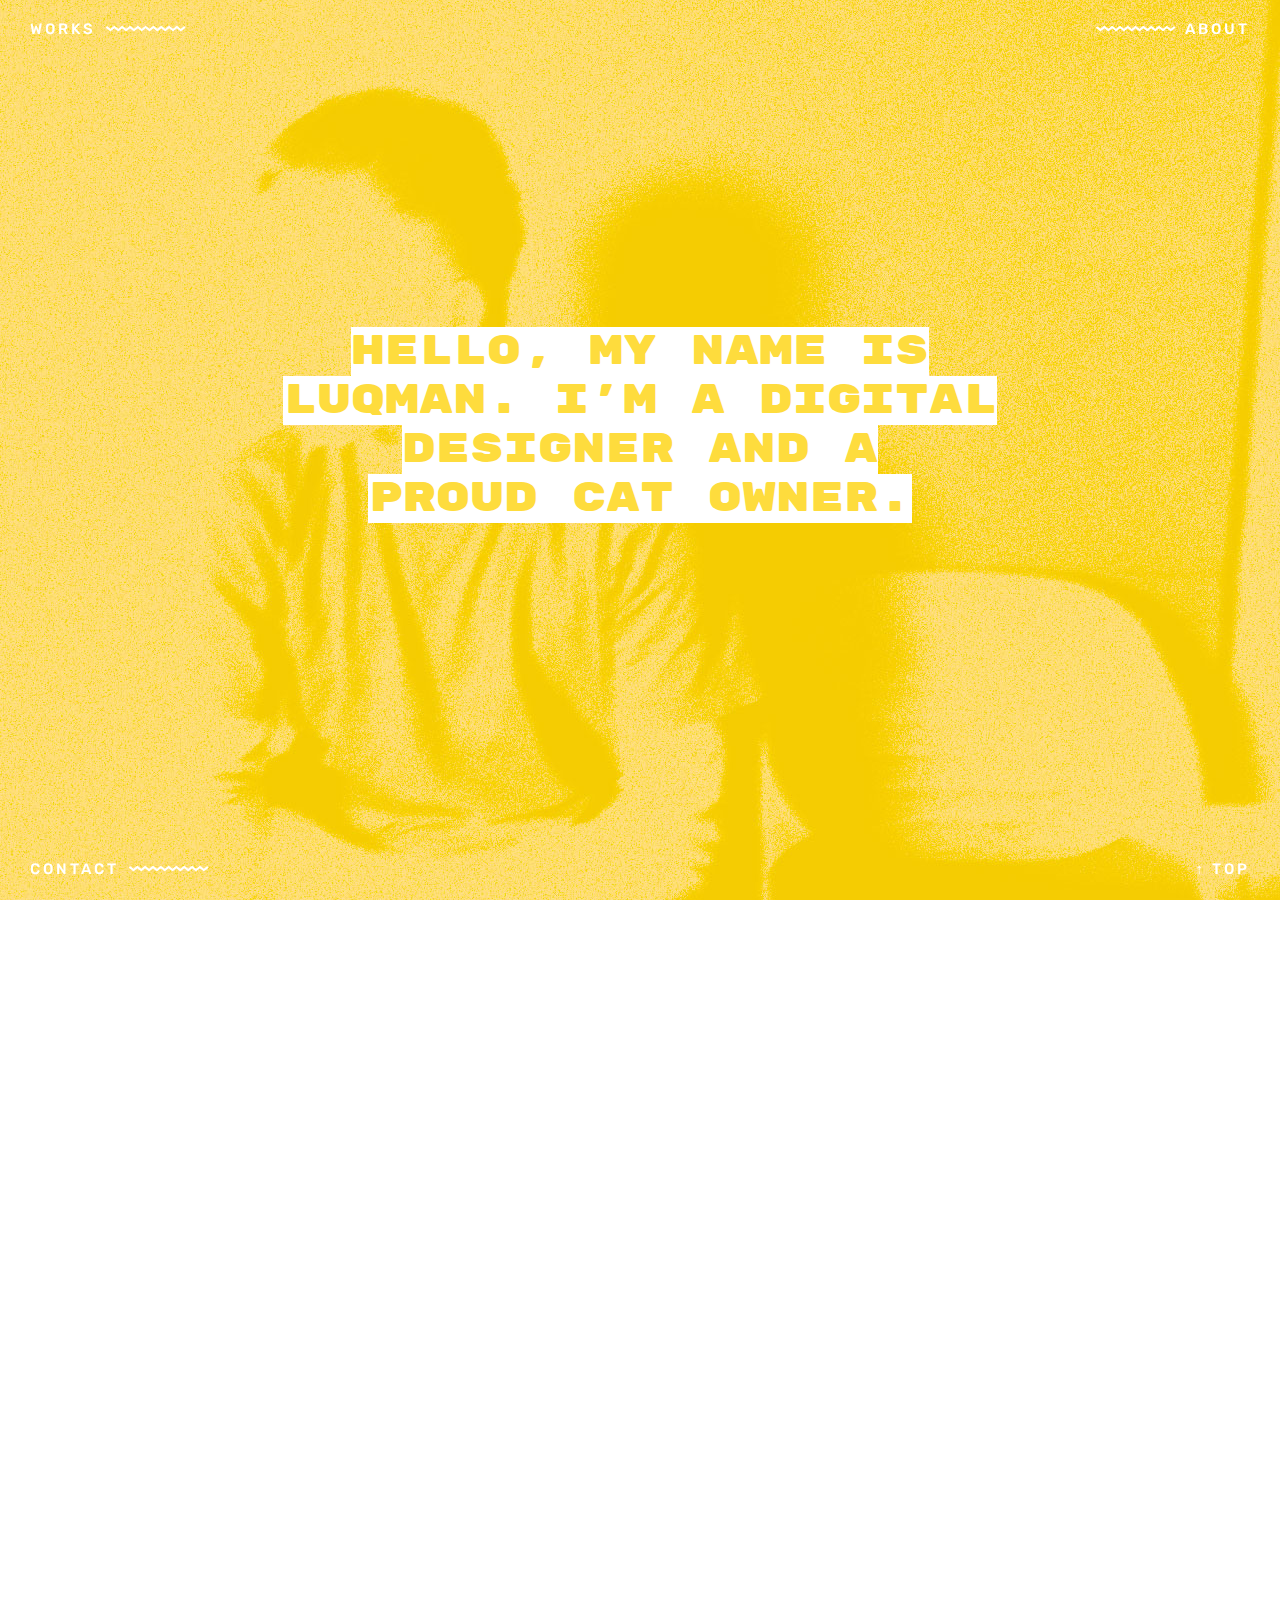
==== index.html @ 4cbdffbf "update" ====
<!doctype html>
<html>
<head>
<meta charset="UTF-8">
<meta name="viewport" content="width=device-width, initial-scale=1.0">
	<title>index</title>
	<link href="css/style.css" rel="stylesheet" type="text/css">
	<link href="https://fonts.googleapis.com/css?family=Inconsolata:400,700|Rubik+Mono+One|Rubik:300,300i,400,400i,500,500i,700,700i,900,900i" rel="stylesheet">
	<link rel="stylesheet" type="text/css" href="css/jquery.fullPage.css" />
    <link rel="stylesheet" href="css/animate.css" />
    <link rel="stylesheet" href="css/morphext.css">
    <script src="http://ajax.googleapis.com/ajax/libs/jquery/1.8.2/jquery.js" type="text/javascript"></script>
    <script src="js/vendors/jquery.easings.min.js"></script>
    <script type="text/javascript" src="js/jquery.fullPage.min.js"></script>
    <script type="text/javascript">
    	$(document).ready(function() {
        	$('#fullpage').fullpage();
    	});
	</script>
	

</head>

<body>
	<div id="header">
		<span class="navleft"><a href="#works">Works</a> <img src="images/zigzag3.png" style="padding-left:5px; padding-bottom:2px;"/></span>
		<span class="navright"><img src="images/zigzag3.png" style="padding-right:5px; padding-bottom:2px;"/> <a href="#about">About</a></span>
	</div>
	<div id="footer">
		<span class="navleft"><a href="#contact">Contact</a> <img src="images/zigzag3.png" style="padding-left:5px; padding-bottom:2px;"/></span>
		<span class="navright"><a href="#top">↑ Top</a></span>
	</div>
	
	<div id="fullpage">
   	
    	<div class="section s1" data-anchor="top">
    			<div class="topcontainer">
    				<div class="topcontent"><mark>Hello, my name is Luqman. I'm a digital designer and a <span id="js-rotating">proud cat owner., horrible gamer., true-blue shoe lover., serious bingewatcher.</span></mark></div>
    			</div>
    			
   				
    			
        <script src="js/morphext.min.js"></script>
        <script>
            $("#js-rotating").Morphext({
                animation: "bounceIn",
				speed: 3500,
                complete: function () {
                    console.log("This is called after a phrase is animated in! Current phrase index: " + this.index);
                }
            });
        </script>
        
    	</div>
    	
    	<div class="section s2" data-anchor="works">
    	<div class="slide">
    		<div class="projcol projcolleft">
    			<span>
    			<table class="alignr">
    				<tr>
    					<th class="projtitle">
    						The Missing Piece
    					</th>
    				</tr>
    				<tr class="mobilehide">
    					<th class="projdesc">
							<img src="images/tmphover.jpg" /> 
    					</th>
    				</tr>
    				<tr>
    					<td class="projdesc">
    						<p>I designed an advertising concept for a bike sharing system along with its mobile application user interface.<br><br></p>
    						<a href="themissingpiece.html"><div class="viewprojbtn">View Project</div></a>
    					</td>
    				</tr>
    			</table>
				</span>
    		</div>
    		<div class="projcol projcolleft">
    			<span>
    				<table class="alignl">
    				<tr>
    					<th class="projtitle">
    						Uptide
    					</th>
    				</tr>
    				<tr class="mobilehide">
    					<th class="projdesc">
							<img src="images/uptide.jpg" /> 
    					</th>
    				</tr>
    				<tr>
    					<td class="projdesc">
    						<p>I designed an advertising concept for a bike sharing system along with its mobile application user interface.<br><br></p>
    						<a href="uptide.html"><div class="viewprojbtn">View Project</div></a>
    					</td>
    				</tr>
    				</table>
    			</span>
    		</div>
    	</div>
		
		<div class="slide">
    		<div class="projcol projcolleft">
    			<span>
    			<table class="alignr">
    				<tr>
    					<th class="projtitle">
    						Castiel
    					</th>
    				</tr>
    				<tr class="mobilehide">
    					<th class="projdesc">
							<img src="images/castiel.png" /> 
    					</th>
    				</tr>
    				<tr>
    					<td class="projdesc">
    						<p>I designed an advertising concept for a bike sharing system along with its mobile application user interface.<br><br></p>
    						<a href="castiel.html"><div class="viewprojbtn">View Project</div></a>
    					</td>
    				</tr>
    			</table>
				</span>
    		</div>
    		<div class="projcol projcolleft">
    			<span>
    				<table class="alignl">
    				<tr>
    					<th class="projtitle">
    						Designed to Stay
    					</th>
    				</tr>
    				<tr class="mobilehide">
    					<th class="projdesc">
							<img src="images/dts/cover.jpg" /> 
    					</th>
    				</tr>
    				<tr>
    					<td class="projdesc">
    						<p>I designed an advertising concept for a bike sharing system along with its mobile application user interface.<br><br></p>
    						<a href="designedtostay.html"><div class="viewprojbtn">View Project</div></a>
    					</td>
    				</tr>
    				</table>
    			</span>
    		</div>
		</div>
		
		<div class="slide">
    		<div class="projcol projcolleft">
    			<span>
    			<table class="alignr">
    				<tr>
    					<th class="projtitle">
    						Know What to Say
    					</th>
    				</tr>
    				<tr class="mobilehide">
    					<th class="projdesc">
							<img src="images/kwts.jpg" /> 
    					</th>
    				</tr>
    				<tr>
    					<td class="projdesc">
    						<p>I designed an advertising concept for a bike sharing system along with its mobile application user interface.<br><br></p>
    						<a href="knowwhattosay.html"><div class="viewprojbtn">View Project</div></a>
    					</td>
    				</tr>
    			</table>
				</span>
    		</div>
    		<div class="projcol projcolleft">
    			<span>
    				<table class="alignl">
    				<tr>
    					<th class="projtitle">
    						Singapore Design Week
    					</th>
    				</tr>
    				<tr class="mobilehide">
    					<th class="projdesc">
							<img src="images/sdw.jpg" /> 
    					</th>
    				</tr>
    				<tr>
    					<td class="projdesc">
    						<p>I designed an advertising concept for a bike sharing system along with its mobile application user interface.<br><br></p>
    						<a href="sgdesignweek.html"><div class="viewprojbtn">View Project</div></a>
    					</td>
    				</tr>
    				</table>
    			</span>
    		</div>
		</div>
 		
  		</div>
   		
   		
    	<div class="section s3" data-anchor="about">
    		<div class="aboutpic">About<br>Me</div>
    		<div class="aboutcont">
    			My name is Luqman Huqqim (that's pronounced <i><strong>ha-kim</strong></i>), currently a final year student pursuing a diploma in Communication Design in Temasek Polytechnic, and I'm an aspiring digital designer. I can design websites, user interfaces and create motion graphics. Oh, and print designs too. When I'm not switching tabs between Photoshop and Illustrator, I'm probably on my bed watching my favourite tv series or teasing my cats. If you ask me to eat a whole tub of sushi I could probably do that too.
    			<br><br>
    			Listen to what I'm listening to on <a href="https://open.spotify.com/user/whoresan" target="_blank" style="font-weight:700;">spotify</a>
    		</div>
    	</div>
    	<div class="section s4" data-anchor="contact">
    		<div class="contactcont">
    			Email — <strong>luqmanhuq@gmail.com</strong><br>
    			Pinterest — <a href="https://www.pinterest.com/luqmanhuq/<br>"><strong>@luqmanhuq</strong></a><br>
    			Instagram — <a href="https://www.pinterest.com/luqmanhuq/<br>"><strong>@g4ggers</strong></a>
    		</div>
    	</div>
	</div>
</body>
</html>
---- css/style.css ----
@charset "UTF-8";
/* CSS Document */

* {
	box-sizing:border-box;
}

a {
	text-decoration:none;
}

body {
	background-color:#fff;
	max-height: 100%;
	font-family: 'Lato', sans-serif;
	font-size:14px;
	margin:0;
	font-weight:300;
}

.topcontainer {
	width:80%;
	margin-left:auto;
	margin-right:auto;
	text-align:center;
	padding-top:50px;
}

.topcontent {
	font-family:'Rubik Mono One', sans-serif;
	font-size:40px;
	text-align:center;
	width:80%;
	margin-left:auto;
	margin-right:auto;
	position:relative;
	top:-50px;
}

.topcontent mark {
	color:#fedc3d;
	text-align:center;
	
	background-color:white;
}

#header, #footer{
	background-color:none;
	position:fixed;
	height: 50px;
	display:block;
	width: 100%;
	z-index:9;
	color: #f2f2f2;
	padding: 20px 0 0 0;
}

#header{
	top:0px;
}
	
#footer{
	bottom:0px;
	margin-bottom:10px;
}

#header a, #footer a {
	font-family:'Rubik', sans-serif;
	font-size:15px;
	font-weight:500;
	text-decoration:none;
	text-transform:uppercase;
	letter-spacing:3px;
	color:#fff;
}

#header a:hover {
	text-decoration:line-through;
}

#footer a:hover {
	text-decoration:line-through;
}

.navright {
	float:right;
	padding-right:30px;
}

.navleft {
	padding-left:30px;
}

.symbolsize {
	font-size:20px;
}

.section {
	color:#fff;
}

.projcol {
	display:table;
	width:50%;
	height:100%;
	float:left;
	padding:50px;
}

.projcol span {
	display:table-cell;
	vertical-align:middle;
}

.projcol img {
	max-width:100%;
	opacity:0.8;
	-webkit-transition:0.2s;
	-moz-transition:0.2s;
	-oz-transition:0.2s;
	transition:0.2s;
}

.projcol img:hover {
	opacity:1;
	-webkit-transition:0.2s;
	-moz-transition:0.2s;
	-oz-transition:0.2s;
	transition:0.2s;
}

.projcol table {
	max-width:55%;
	padding:0;
	border-collapse:separate;
	border:none;
}

.projcol td {
	text-align:left;
}

.projcolleft {
	text-align:left;
}

.projcolright {
	text-align:left;
}

.projtitle {
	font-family:'Rubik', sans-serif;
	font-size:15px;
	letter-spacing:3px;
	color:#fff;
	text-transform:uppercase;
	font-weight:500;
	opacity:0.9;
}

.projdesc {
	padding:10px;
	background-color:rgba(255,255,255,0.8);
	color:#111;
	font-family:'Inconsolata', monospace;
}

.viewprojbtn {
	border:1px solid #111;
	text-align:center;
	padding:10px 10px 10px 10px;
	overflow:auto;
	font-family:'Rubik', sans-serif;
	font-size:12px;
	font-weight:300;
	text-transform:uppercase;
	letter-spacing:2px;
	color:#111;
	text-decoration:line-through;
}

.viewprojbtn:hover {
	background-color:#111;
	color:white;
}

h6 {
	font-family:'Rubik', sans-serif;
	font-size:15px;
	font-weight:500;
	text-transform:uppercase;
	letter-spacing:3px;
	margin:0;
	margin-bottom:10px;
}

.vertalign {
	vertical-align:center;
}

.projcont img:hover {
  animation: shake 0.82s cubic-bezier(.36,.07,.19,.97) both;
  transform: translate3d(0, 0, 0);
  backface-visibility: hidden;
  perspective: 1000px;
}

.floatr {
	float:right;
}

.aboutcont {
	font-family:'Inconsolata', monospace;
	font-size:15px;
	font-weight:100;
	width:50%;
	margin-left:auto;
	margin-right:auto;
	color:#94B2B9;
	background-color:rgba(255,255,255,0.7);
	padding:15px;
}

.aboutpic {
	background-image:url("../images/self.jpg");
	background-repeat:no-repeat;
	background-size:cover;
	width:50%;
	height:50%;
	margin-left:auto;
	margin-right:auto;
	font-family:'Rubik Mono One', sans-serif;
	font-size:50px;
	letter-spacing:1px;
	padding:10px;
	padding-left:18px;
	color:rgba(148,178,185,1.00);
	opacity:0.7;
}

.contactcont {
	width:100%;
	text-align:center;
}

.aboutcont a, .contactcont a {
	color:#94B2B9;
}

.aboutcont a:hover, .contactcont a:hover {
	border-bottom:1px solid #94B2B9;
}

.aboutcont a:visited, .contactcont a:visited {
	color:#94B2B9;
}

strong {
	font-weight:500;
}

td p {
	font-family:'Inconsolata', monospace;
	font-size:14px;
	font-weight:300;
	color:#111;
	margin:0;
}

table.alignr {
	float:right;
}

table.alignl {
	float:left;
}

@keyframes shake {
  10%, 90% {
    transform: translate3d(-1px, 0, 0);
  }
  
  20%, 80% {
    transform: translate3d(2px, 0, 0);
  }

  30%, 50%, 70% {
    transform: translate3d(-4px, 0, 0);
  }

  40%, 60% {
    transform: translate3d(4px, 0, 0);
  }
}

@media only screen and (max-width: 768px) {
	.aboutcont, .aboutpic {
		width:90%;
	}
	
	.topcontent {
		font-size:30px;
		text-align:center;
	}
	
	.topcontent mark {
		background-color:transparent;
		color:#fff;
		text-align:center;
	}
}

@media only screen and (max-width: 375px) {
	td p {
	}
	
	.projcol {
		float:none;
		height:50%;
		width:100%;
		padding:0;
	}
	
	.projcol table {
	width:100%;
	}
	
	#header img, #footer img {
		display:none;
	}
	
	.mobilehide {
		display:none;
	}
	
	table {
		align-items: center;
	}
	
	table.alignr, table.alignl {
		float:none;
		margin-left:auto;
		margin-right:auto;
	}
	
	.aboutcont, .aboutpic {
		width:90%;
	}
	
	.aboutpic {
		height:20%;
	}
	
	.topcontent {
		font-size:20px;
		text-align:left;
	}
	
	.topcontent mark {
		background-color:transparent;
		color:#fff;
		text-align:left;
	}
}
---- css/morphext.css ----
.morphext > .animated {
    display: inline-block;
}
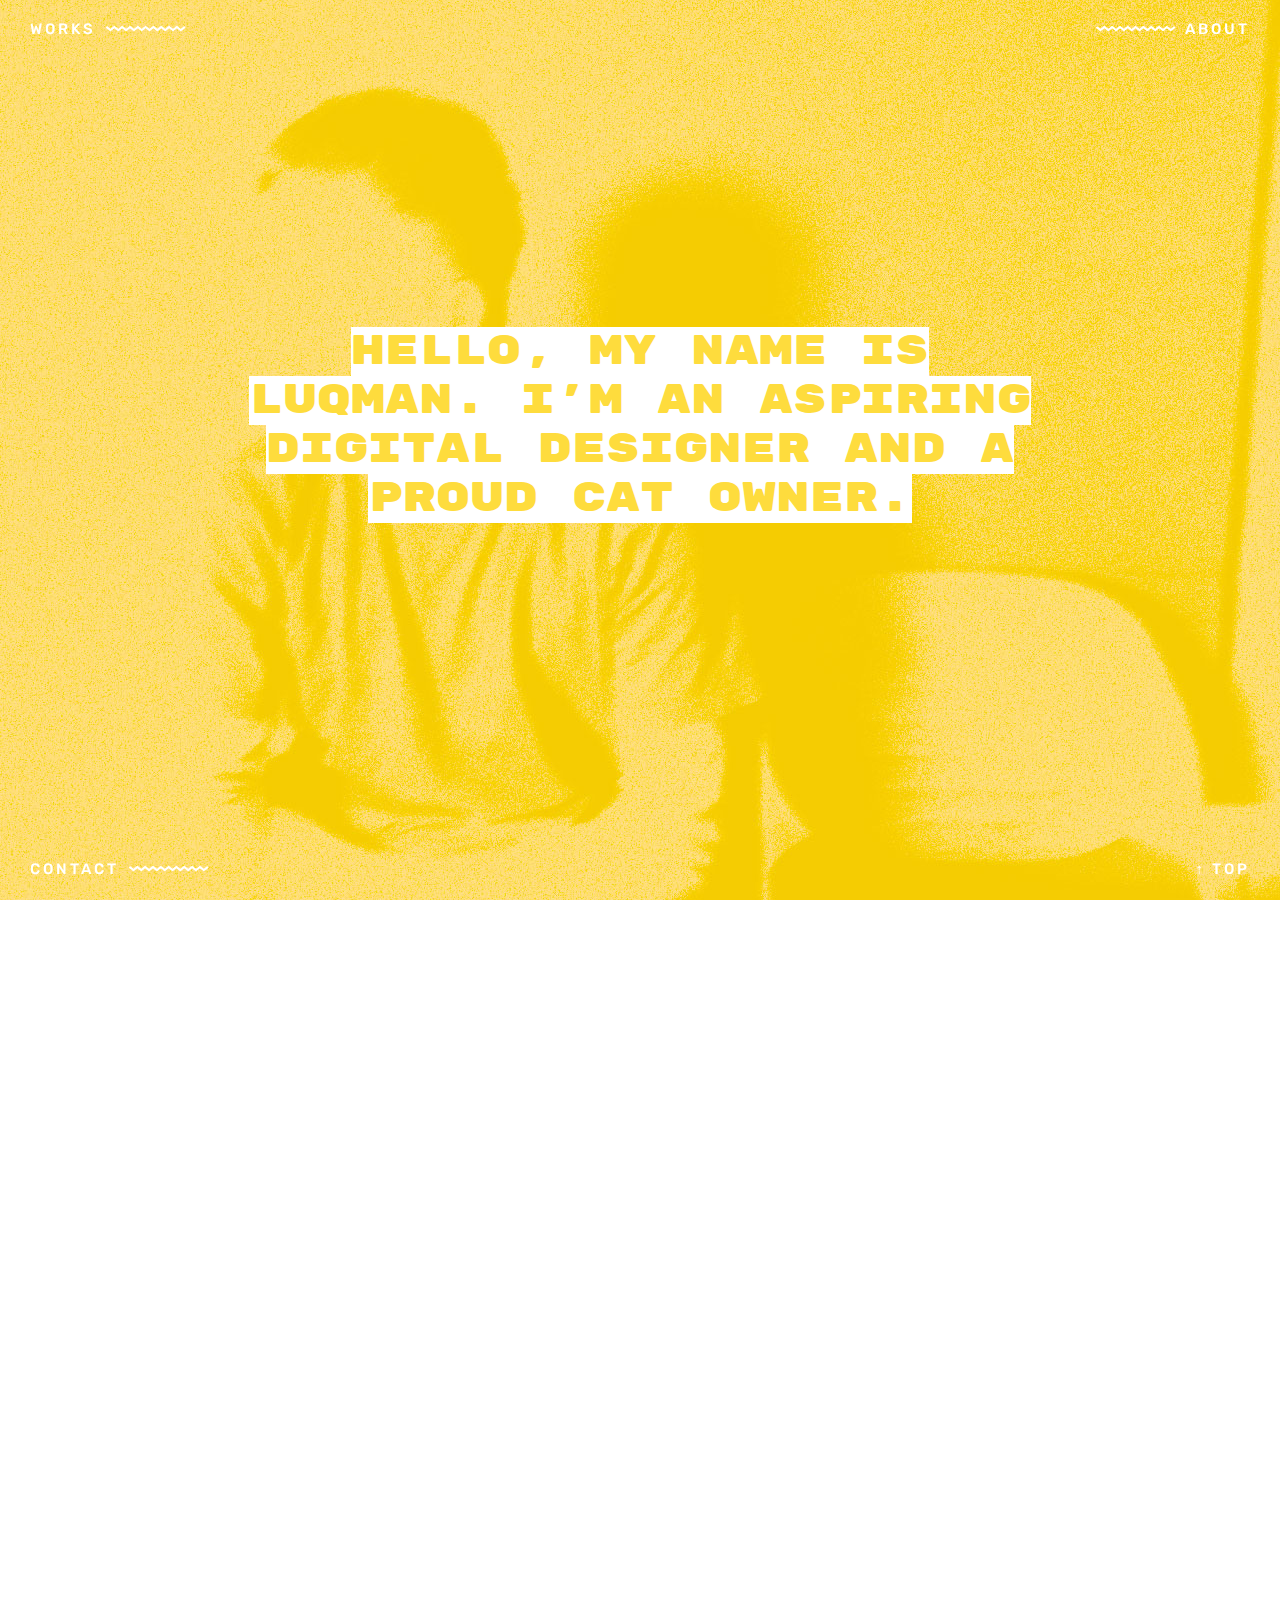
==== commit 41027a31: "Text" ====
--- a/index.html
+++ b/index.html
@@ -3,7 +3,7 @@
 <head>
 <meta charset="UTF-8">
 <meta name="viewport" content="width=device-width, initial-scale=1.0">
-	<title>index</title>
+	<title>Luqman Huqqim</title>
 	<link href="css/style.css" rel="stylesheet" type="text/css">
 	<link href="https://fonts.googleapis.com/css?family=Inconsolata:400,700|Rubik+Mono+One|Rubik:300,300i,400,400i,500,500i,700,700i,900,900i" rel="stylesheet">
 	<link rel="stylesheet" type="text/css" href="css/jquery.fullPage.css" />
@@ -35,7 +35,7 @@
    	
     	<div class="section s1" data-anchor="top">
     			<div class="topcontainer">
-    				<div class="topcontent"><mark>Hello, my name is Luqman. I'm a digital designer and a <span id="js-rotating">proud cat owner., horrible gamer., true-blue shoe lover., serious bingewatcher.</span></mark></div>
+    				<div class="topcontent"><mark>Hello, my name is Luqman. I'm an aspiring digital designer and a <span id="js-rotating">proud cat owner., horrible gamer., serious bingewatcher.</span></mark></div>
     			</div>
     			
    				
@@ -56,7 +56,7 @@
     	<div class="section s2" data-anchor="works">
     	<div class="slide">
     		<div class="projcol projcolleft">
-    			<span>
+    			<span class="topwork">
     			<table class="alignr">
     				<tr>
     					<th class="projtitle">
@@ -78,7 +78,7 @@
 				</span>
     		</div>
     		<div class="projcol projcolleft">
-    			<span>
+    			<span class="bottomwork">
     				<table class="alignl">
     				<tr>
     					<th class="projtitle">
@@ -92,7 +92,7 @@
     				</tr>
     				<tr>
     					<td class="projdesc">
-    						<p>I designed an advertising concept for a bike sharing system along with its mobile application user interface.<br><br></p>
+    						<p>I helped design a mobile app used for surfing for an assignment.<br><br></p>
     						<a href="uptide.html"><div class="viewprojbtn">View Project</div></a>
     					</td>
     				</tr>
@@ -103,7 +103,7 @@
 		
 		<div class="slide">
     		<div class="projcol projcolleft">
-    			<span>
+    			<span class="topwork">
     			<table class="alignr">
     				<tr>
     					<th class="projtitle">
@@ -117,7 +117,7 @@
     				</tr>
     				<tr>
     					<td class="projdesc">
-    						<p>I designed an advertising concept for a bike sharing system along with its mobile application user interface.<br><br></p>
+    						<p>I designed a website for a fictional fashion brand and produced a promotional motion graphics video.<br><br></p>
     						<a href="castiel.html"><div class="viewprojbtn">View Project</div></a>
     					</td>
     				</tr>
@@ -125,7 +125,7 @@
 				</span>
     		</div>
     		<div class="projcol projcolleft">
-    			<span>
+    			<span class="bottomwork">
     				<table class="alignl">
     				<tr>
     					<th class="projtitle">
@@ -139,7 +139,7 @@
     				</tr>
     				<tr>
     					<td class="projdesc">
-    						<p>I designed an advertising concept for a bike sharing system along with its mobile application user interface.<br><br></p>
+    						<p>A print publication produced for National Heritage Board on 3 monuments in Singapore.<br><br></p>
     						<a href="designedtostay.html"><div class="viewprojbtn">View Project</div></a>
     					</td>
     				</tr>
@@ -150,7 +150,7 @@
 		
 		<div class="slide">
     		<div class="projcol projcolleft">
-    			<span>
+    			<span class="topwork">
     			<table class="alignr">
     				<tr>
     					<th class="projtitle">
@@ -159,12 +159,12 @@
     				</tr>
     				<tr class="mobilehide">
     					<th class="projdesc">
-							<img src="images/kwts.jpg" /> 
-    					</th>
-    				</tr>
-    				<tr>
-    					<td class="projdesc">
-    						<p>I designed an advertising concept for a bike sharing system along with its mobile application user interface.<br><br></p>
+							<img src="images/kwts.jpg" class="obfit" /> 
+    					</th>
+    				</tr>
+    				<tr>
+    					<td class="projdesc">
+    						<p>An advertising campaign that my team and I came up with for mental health issues in Singapore.<br><br></p>
     						<a href="knowwhattosay.html"><div class="viewprojbtn">View Project</div></a>
     					</td>
     				</tr>
@@ -172,7 +172,7 @@
 				</span>
     		</div>
     		<div class="projcol projcolleft">
-    			<span>
+    			<span class="bottomwork">
     				<table class="alignl">
     				<tr>
     					<th class="projtitle">
@@ -181,13 +181,60 @@
     				</tr>
     				<tr class="mobilehide">
     					<th class="projdesc">
-							<img src="images/sdw.jpg" /> 
-    					</th>
-    				</tr>
-    				<tr>
-    					<td class="projdesc">
-    						<p>I designed an advertising concept for a bike sharing system along with its mobile application user interface.<br><br></p>
-    						<a href="sgdesignweek.html"><div class="viewprojbtn">View Project</div></a>
+							<img src="images/sdw.jpg" class="obfit" /> 
+    					</th>
+    				</tr>
+    				<tr>
+    					<td class="projdesc">
+    						<p>A typography project where I conceptualised and designed the poster and brochure.<br><br></p>
+    						<a href="sdw.html"><div class="viewprojbtn">View Project</div></a>
+    					</td>
+    				</tr>
+    				</table>
+    			</span>
+    		</div>
+		</div>
+		
+		<div class="slide">
+    		<div class="projcol projcolleft">
+    			<span class="topwork">
+    			<table class="alignr">
+    				<tr>
+    					<th class="projtitle">
+    						Share
+    					</th>
+    				</tr>
+    				<tr class="mobilehide">
+    					<th class="projdesc">
+							<img src="images/share1.gif" class="obfit" /> 
+    					</th>
+    				</tr>
+    				<tr>
+    					<td class="projdesc">
+    						<p>A real project where I designed the user interface for Temasek Polytechnic's in-app feature.<br><br></p>
+    						<a href="share.html"><div class="viewprojbtn">View Project</div></a>
+    					</td>
+    				</tr>
+    			</table>
+				</span>
+    		</div>
+    		<div class="projcol projcolleft">
+    			<span class="bottomwork">
+    				<table class="alignl">
+    				<tr>
+    					<th class="projtitle">
+    						Portfolio Showreel
+    					</th>
+    				</tr>
+    				<tr class="mobilehide">
+    					<th class="projdesc">
+							<img src="images/pfreel.gif" class="obfit" /> 
+    					</th>
+    				</tr>
+    				<tr>
+    					<td class="projdesc">
+    						<p>A motion graphics video showcasing some of my works.<br><br></p>
+    						<a href="showreel.html"><div class="viewprojbtn">View Project</div></a>
     					</td>
     				</tr>
     				</table>
@@ -208,9 +255,8 @@
     	</div>
     	<div class="section s4" data-anchor="contact">
     		<div class="contactcont">
-    			Email — <strong>luqmanhuq@gmail.com</strong><br>
-    			Pinterest — <a href="https://www.pinterest.com/luqmanhuq/<br>"><strong>@luqmanhuq</strong></a><br>
-    			Instagram — <a href="https://www.pinterest.com/luqmanhuq/<br>"><strong>@g4ggers</strong></a>
+    			drop me an email at<br>
+				<a href="mailto:luqmanhuq@gmail.com"><strong>luqmanhuq@gmail.com</strong></a>
     		</div>
     	</div>
 	</div>
--- a/css/style.css
+++ b/css/style.css
@@ -241,6 +241,10 @@
 .contactcont {
 	width:100%;
 	text-align:center;
+	font-family:"Inconsolata", monospace;
+	font-size:15px;
+	letter-spacing:1px;
+	line-height:20px;
 }
 
 .aboutcont a, .contactcont a {
@@ -299,6 +303,7 @@
 	}
 	
 	.topcontent {
+		width:100%;
 		font-size:30px;
 		text-align:center;
 	}
@@ -307,6 +312,44 @@
 		background-color:transparent;
 		color:#fff;
 		text-align:center;
+	}
+	
+	.projcol {
+		float:none;
+		height:45%;
+		width:100%;
+		padding:0;
+	}
+	
+	.topwork {
+		position:relative;
+		top:20px;
+	}
+	
+	.bottomwork {
+		position:relative;
+		bottom:20px;
+	}
+	
+	table.alignr, table.alignl {
+		float:none;
+		margin-left:auto;
+		margin-right:auto;
+		width:45%;
+	}
+	
+	td p {
+		display:none;
+	}
+	
+	table {
+		align-items:center;	
+	}
+	
+	.obfit {
+		object-fit:cover;
+		width:100%;
+		height:20%;
 	}
 }
 
@@ -352,7 +395,7 @@
 	}
 	
 	.topcontent {
-		font-size:20px;
+		font-size:17px;
 		text-align:left;
 	}
 	
@@ -361,4 +404,19 @@
 		color:#fff;
 		text-align:left;
 	}
+	
+	.topwork {
+		position:relative;
+		top:20px;
+	}
+	
+	.bottomwork {
+		position:relative;
+		bottom:20px;
+	}
+	
+	.aboutpic {
+		font-size:30px;
+	}
+	
 }